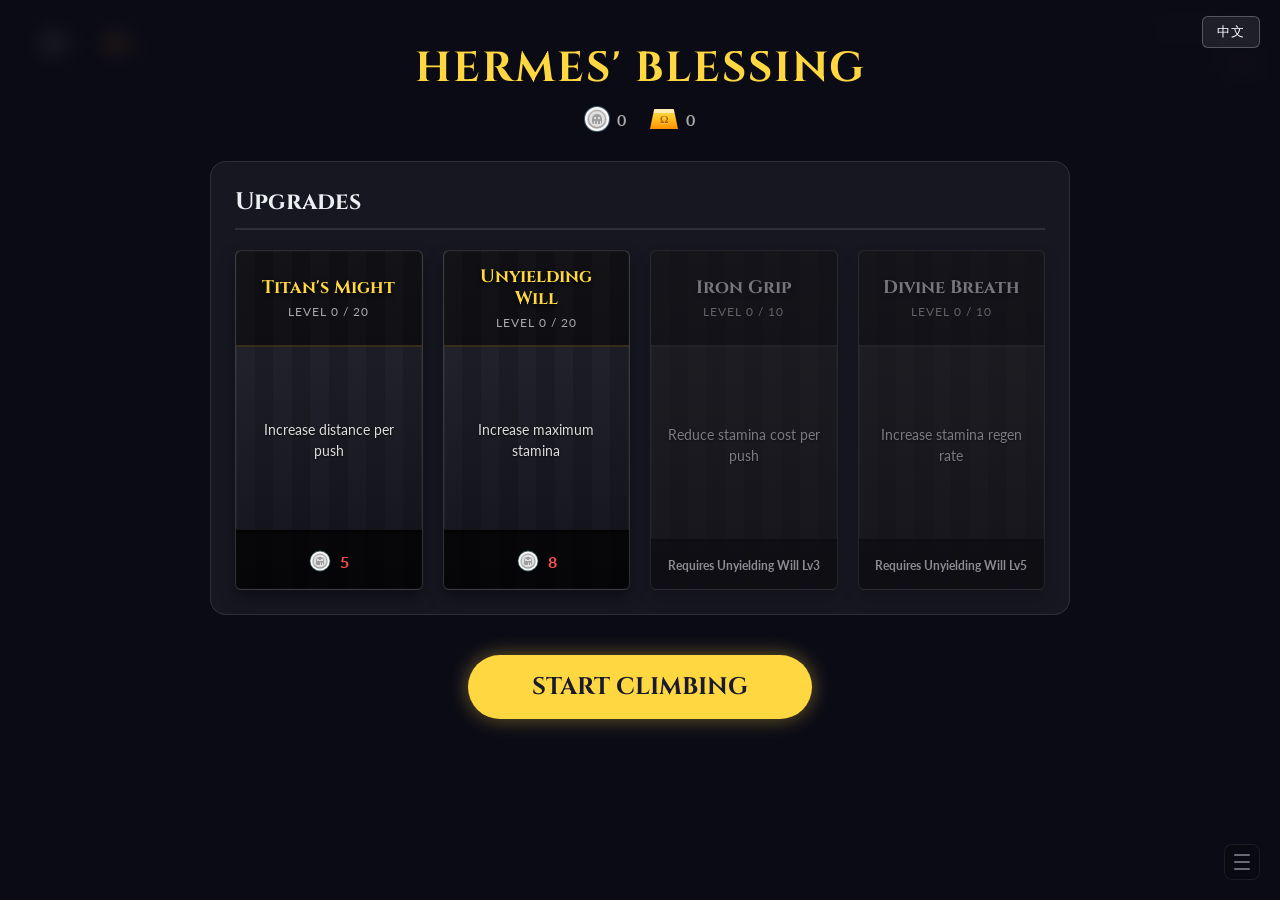
==== si-m/index.html @ e919f4cd "Add Sisyphus game (desktop + mobile builds) - Desktop version at /si - Mobile version at /si-m (touc" ====
<!DOCTYPE html>
<html lang="en">
<head>
  <meta charset="UTF-8" />
  <meta name="viewport" content="width=device-width, initial-scale=1.0, maximum-scale=1.0, user-scalable=no" />
  <title>Sisyphus: The Eternal Climb</title>
  <link rel="preconnect" href="https://fonts.googleapis.com">
  <link rel="preconnect" href="https://fonts.gstatic.com" crossorigin>
  <link href="https://fonts.googleapis.com/css2?family=Cinzel:wght@400;700&family=Lato:wght@400;700&display=swap" rel="stylesheet">
  <style>
    :root {
      --primary-gold: #FFD740;
      --primary-blue: #2962FF;
      --success-green: #00E676;
      --fail-red: #FF5252;
      --bg-dark: rgba(20, 20, 30, 0.85);
      --text-light: #ECEFF1;
      --font-title: 'Cinzel', serif;
      --font-body: 'Lato', sans-serif;
    }

    * {
      margin: 0;
      padding: 0;
      box-sizing: border-box;
    }

    html, body {
      width: 100%;
      height: 100%;
      overflow: hidden;
      background: #1a1a2e; /* Fallback */
      font-family: var(--font-body);
      user-select: none;
      color: var(--text-light);
      touch-action: none;
      -webkit-touch-callout: none;
    }

    /* Force landscape on mobile via CSS rotation when in portrait */
    @media screen and (orientation: portrait) and (max-width: 900px) {
      html {
        transform: rotate(90deg);
        transform-origin: top left;
        width: 100vh;
        height: 100vw;
        position: absolute;
        top: 0;
        left: 100vw;
        overflow: hidden;
      }
    }

    #game-container {
      position: relative;
      width: 100%;
      height: 100%;
    }

    #game-canvas {
      display: block;
      width: 100%;
      height: 100%;
    }

    /* --- HUD --- */
    #hud {
      position: absolute;
      top: 20px;
      left: 20px;
      right: 20px;
      display: flex;
      justify-content: space-between;
      align-items: flex-start;
      pointer-events: none;
      z-index: 10;
    }

    .hud-panel {
      background: rgba(0, 0, 0, 0.4);
      backdrop-filter: blur(5px);
      padding: 10px 20px;
      border-radius: 20px;
      border: 1px solid rgba(255, 255, 255, 0.1);
      display: flex;
      gap: 20px;
      align-items: center;
      box-shadow: 0 4px 6px rgba(0,0,0,0.1);
    }

    .currency-display {
      display: flex;
      align-items: center;
      gap: 8px;
      font-weight: 700;
      font-size: 16px;
    }

    .currency-icon {
      width: 24px;
      height: 24px;
      display: flex;
      align-items: center;
      justify-content: center;
    }

    /* Obol (Silver coin with skull) */
    .currency-icon.obol { 
      background: #e0e0e0;
      border-radius: 50%;
      border: 2px solid #FAFAFA;
      box-shadow: inset 0 -2px 0 rgba(0,0,0,0.2), 0 0 0 1px #455A64;
      position: relative;
    }
    .currency-icon.obol::after {
      content: '';
      position: absolute;
      width: 10px;
      height: 10px;
      /* Using a combination of borders and background to make a cute skull */
      background: #9E9E9E;
      border-radius: 5px 5px 2px 2px;
      /* Eyes */
      background-image: 
        radial-gradient(circle at 3px 4px, #e0e0e0 1.5px, transparent 1.5px),
        radial-gradient(circle at 7px 4px, #e0e0e0 1.5px, transparent 1.5px);
      box-sizing: border-box;
    }
    .currency-icon.obol::before {
      content: '';
      position: absolute;
      width: 16px;
      height: 16px;
      border-radius: 50%;
      border: 1px solid #9E9E9E;
      z-index: 1;
    }
    /* Adding teeth via another pseudo element isn't possible directly since we used both, 
       so we'll just use a linear gradient on the after element for teeth */
    .currency-icon.obol::after {
      content: '';
      position: absolute;
      width: 10px;
      height: 10px;
      background-color: #9E9E9E;
      border-radius: 5px 5px 2px 2px;
      background-image: 
        /* Eyes */
        radial-gradient(circle at 3px 4px, #e0e0e0 1.5px, transparent 1.5px),
        radial-gradient(circle at 7px 4px, #e0e0e0 1.5px, transparent 1.5px),
        /* Teeth */
        linear-gradient(to right, transparent 2px, #e0e0e0 2px, #e0e0e0 3px, transparent 3px, transparent 5px, #e0e0e0 5px, #e0e0e0 6px, transparent 6px, transparent 8px, #e0e0e0 8px, #e0e0e0 9px, transparent 9px);
      background-size: 10px 10px, 10px 10px, 10px 3px;
      background-position: 0 0, 0 0, 0 7px;
      background-repeat: no-repeat;
      box-sizing: border-box;
    }

    /* Ingot (Gold trapezoid) */
    .currency-icon.ingot { 
      width: 28px;
      height: 20px;
      background: linear-gradient(to bottom, #FFD54F 0%, #FFCA28 40%, #FF8F00 100%);
      clip-path: polygon(15% 0%, 85% 0%, 100% 100%, 0% 100%);
      position: relative;
      color: transparent;
      filter: drop-shadow(0 2px 2px rgba(0,0,0,0.5));
    }
    .currency-icon.ingot::before { 
      content: '';
      position: absolute;
      top: 0; left: 10%; right: 10%; height: 4px;
      background: rgba(255, 255, 255, 0.6);
      clip-path: polygon(10% 0%, 90% 0%, 100% 100%, 0% 100%);
    }
    .currency-icon.ingot::after {
      content: 'Ω';
      position: absolute;
      top: 50%; left: 50%; transform: translate(-50%, -40%);
      font-size: 10px; color: #B15D00; font-weight: bold;
      font-family: 'Cinzel', serif;
      text-shadow: 0 1px 0 rgba(255,255,255,0.3);
    }

    #hud-right {
      display: flex;
      flex-direction: column;
      align-items: flex-end;
      gap: 5px;
    }

    #hud-height {
      font-family: var(--font-title);
      font-size: 24px;
      color: var(--primary-gold);
      text-shadow: 0 2px 4px rgba(0,0,0,0.5);
    }

    #hud-best {
      font-size: 14px;
      color: #aaa;
    }

    /* --- Judgment Bar --- */
    #judgment-bar-container {
      position: absolute;
      display: none;
      z-index: 20;
      pointer-events: none;
      /* Centered above player handled by JS, but we style the bar itself */
    }

    #judgment-bar {
      position: relative;
      height: 24px; /* Matches config */
      background: rgba(0, 0, 0, 0.6);
      border: 2px solid #555;
      border-radius: 12px;
      overflow: hidden;
      box-shadow: 0 0 10px rgba(0,0,0,0.3);
    }

    #judgment-bar-fail-bg {
      width: 100%;
      height: 100%;
      position: absolute;
      background: var(--fail-red);
      opacity: 0.3;
    }

    #judgment-bar-success {
      position: absolute;
      top: 0;
      height: 100%;
      background: var(--success-green);
      box-shadow: 0 0 15px var(--success-green);
      z-index: 2;
    }

    #judgment-bar-crit {
      position: absolute;
      top: 0;
      height: 100%;
      background: #FFF;
      opacity: 0.8;
      z-index: 3;
      display: none;
    }

    #judgment-bar-pointer {
      position: absolute;
      top: -4px;
      width: 4px;
      height: 32px;
      background: var(--primary-gold);
      border: 1px solid #FFF;
      box-shadow: 0 0 5px var(--primary-gold);
      z-index: 10;
      transform: translateX(-50%);
    }

    /* --- Notifications --- */
    #checkpoint-notification {
      position: absolute;
      top: 30%;
      left: 50%;
      transform: translate(-50%, -50%);
      font-family: var(--font-title);
      color: var(--primary-gold);
      font-size: 48px;
      font-weight: 700;
      text-shadow: 0 4px 10px rgba(0,0,0,0.5);
      opacity: 0;
      z-index: 30;
      pointer-events: none;
      transition: opacity 0.5s, transform 0.5s;
    }
    
    #checkpoint-notification.show {
      opacity: 1;
      transform: translate(-50%, -60%);
    }

    /* --- Tutorial hint --- */
    #tutorial-hint {
      position: absolute;
      bottom: 22%;
      left: 50%;
      transform: translateX(-50%);
      font-family: var(--font-title);
      color: var(--primary-gold);
      font-size: 28px;
      font-weight: 700;
      text-align: center;
      white-space: nowrap;
      opacity: 0;
      z-index: 30;
      pointer-events: none;
      transition: opacity 0.8s;
      animation: hint-pulse 2s ease-in-out infinite;
    }
    #tutorial-hint.show {
      opacity: 1;
    }
    @keyframes hint-pulse {
      0%, 100% { text-shadow: 0 0 8px rgba(255,215,64,0.3), 0 4px 10px rgba(0,0,0,0.6); }
      50%       { text-shadow: 0 0 22px rgba(255,215,64,0.95), 0 0 40px rgba(255,215,64,0.5), 0 4px 10px rgba(0,0,0,0.6); }
    }

    /* --- Shop --- */
    #shop-overlay {
      position: absolute;
      top: 0; left: 0;
      width: 100%; height: 100%;
      background: rgba(10, 10, 20, 0.9);
      backdrop-filter: blur(10px);
      display: none;
      z-index: 50;
      overflow-y: auto;
      font-family: var(--font-body);
    }

    #shop-content {
      max-width: 900px;
      margin: 40px auto;
      padding: 0 20px;
    }

    #shop-content h1 {
      font-family: var(--font-title);
      text-align: center;
      font-size: 42px;
      color: var(--primary-gold);
      margin-bottom: 10px;
      text-transform: uppercase;
      letter-spacing: 2px;
    }

    #shop-stats {
      text-align: center;
      color: #aaa;
      margin-bottom: 30px;
      font-size: 16px;
    }

    .shop-section {
      background: rgba(255, 255, 255, 0.05);
      border-radius: 16px;
      padding: 24px;
      margin-bottom: 30px;
      border: 1px solid rgba(255, 255, 255, 0.1);
    }

    .shop-section h2 {
      font-family: var(--font-title);
      font-size: 24px;
      color: var(--text-light);
      margin-bottom: 20px;
      border-bottom: 2px solid rgba(255, 255, 255, 0.1);
      padding-bottom: 10px;
    }

    .upgrade-grid {
      display: grid;
      grid-template-columns: repeat(4, 1fr);
      gap: 20px;
    }

    .artifact-grid {
      display: flex;
      justify-content: space-around;
      gap: 20px;
      padding: 60px 20px 30px;
      position: relative;
      background: linear-gradient(to bottom, rgba(10,10,15,0) 0%, rgba(20,20,30,0.8) 100%);
      border-radius: 16px;
      border-bottom: 1px solid rgba(255,255,255,0.05);
      margin-top: 10px;
    }

    .artifact-pedestal {
      flex: 1;
      display: flex;
      flex-direction: column;
      align-items: center;
      position: relative;
      cursor: pointer;
      z-index: 1;
    }

    .artifact-icon-container {
      height: 110px;
      width: 100px;
      position: relative;
      display: flex;
      justify-content: center;
      align-items: center;
      margin-bottom: 15px;
      transition: all 0.3s ease;
      z-index: 2;
    }

    /* The physical stone pedestal base */
    .artifact-icon-container::before {
      content: '';
      position: absolute;
      bottom: 0;
      left: 50%;
      transform: translateX(-50%);
      width: 70px;
      height: 24px;
      background: radial-gradient(ellipse at top, #3a3a4a, #1a1a25);
      border: 1px solid rgba(255,255,255,0.1);
      border-radius: 50%;
      box-shadow: 0 15px 25px rgba(0,0,0,0.9);
      z-index: -2;
      transition: all 0.3s ease;
    }

    /* The mystical light beam */
    .artifact-icon-container::after {
      content: '';
      position: absolute;
      bottom: 12px;
      left: 50%;
      transform: translateX(-50%);
      width: 50px;
      height: 80px;
      background: linear-gradient(to top, rgba(255,255,255,0.05), transparent);
      border-radius: 50% 50% 0 0;
      z-index: -1;
      opacity: 0;
      transition: all 0.5s ease;
      pointer-events: none;
    }

    .artifact-pedestal:hover:not(.unavailable) .artifact-icon-container {
      transform: scale(1.1);
    }

    /* Tooltip */
    .artifact-tooltip {
      position: absolute;
      bottom: 100%;
      left: 50%;
      transform: translateX(-50%) translateY(10px);
      width: 220px;
      background: rgba(15, 15, 25, 0.95);
      border: 1px solid var(--primary-gold);
      padding: 16px;
      border-radius: 8px;
      opacity: 0;
      pointer-events: none;
      transition: all 0.2s ease;
      text-align: center;
      z-index: 10;
      box-shadow: 0 10px 20px rgba(0,0,0,0.8);
    }

    .artifact-pedestal:hover .artifact-tooltip {
      opacity: 1;
      transform: translateX(-50%) translateY(-10px);
    }

    .artifact-name {
      font-family: var(--font-title);
      font-weight: 700;
      font-size: 16px;
      margin-bottom: 8px;
      color: var(--primary-gold);
      text-shadow: 0 2px 4px rgba(0,0,0,0.8);
      text-align: center;
    }

    .artifact-desc {
      font-size: 13px;
      color: #ccc;
      margin-bottom: 12px;
      line-height: 1.4;
    }

    .artifact-cost {
      font-weight: 700;
      color: var(--primary-gold);
      font-size: 13px;
      display: flex;
      align-items: center;
      justify-content: center;
      gap: 6px;
      text-transform: uppercase;
      letter-spacing: 1px;
      white-space: nowrap;
    }

    /* --- Artifact CSS Icons --- */
    .art-icon {
      position: relative;
      transition: all 0.3s ease;
      z-index: 10;
      margin-bottom: 20px; /* Lift off the pedestal */
    }

    /* Ares' Fury: Red Sword/Crystal */
    .art-ares {
      width: 24px; height: 60px;
      background: linear-gradient(to right, #b71c1c 50%, #d32f2f 50%);
      clip-path: polygon(50% 0%, 100% 25%, 50% 100%, 0% 25%);
    }

    /* Heracles' Armlet: Golden Bracer/Gauntlet */
    .art-heracles {
      width: 32px; height: 50px;
      background: linear-gradient(to right, #FF8F00 0%, #FFD54F 30%, #FFCA28 70%, #FF8F00 100%);
      border-radius: 6px 6px 12px 12px;
      box-shadow: inset 0 -4px 10px rgba(0,0,0,0.6);
    }
    .art-heracles::before {
      content: ''; position: absolute;
      top: 12px; left: -2px; right: -2px; height: 3px;
      background: #FFF8E1; border-radius: 2px;
      box-shadow: 0 20px 0 0 #FFF8E1; /* Second band */
    }

    /* Hephaestus' Wedge: Iron Anvil */
    .art-hephaestus {
      width: 44px; height: 36px;
      background: linear-gradient(to right, #37474F 50%, #455A64 50%);
      clip-path: polygon(0% 0%, 100% 0%, 75% 100%, 25% 100%);
    }
    .art-hephaestus::before {
      content: ''; position: absolute;
      top: 0; left: 0; right: 0; height: 8px;
      background: #90A4AE;
    }

    /* Wheel of Fate: Mystic Astrolabe */
    .art-wheel {
      width: 48px; height: 48px;
      border-radius: 50%;
      background: 
        linear-gradient(0deg, transparent 46%, rgba(179,157,219,0.8) 46%, rgba(179,157,219,0.8) 54%, transparent 54%),
        linear-gradient(90deg, transparent 46%, rgba(179,157,219,0.8) 46%, rgba(179,157,219,0.8) 54%, transparent 54%),
        conic-gradient(from 0deg, #4527A0, #211261, #4527A0, #211261, #4527A0);
      display: flex; justify-content: center; align-items: center;
      border: 3px solid #311B92;
      box-shadow: inset 0 0 10px #000;
    }
    .art-wheel::after {
      content: ''; width: 12px; height: 12px;
      background: #D1C4E9; border-radius: 50%;
      box-shadow: 0 0 8px #FFF;
    }

    /* Artifact States */
    .artifact-pedestal.unavailable .art-icon {
      filter: grayscale(1) brightness(0.3);
    }
    
    .artifact-pedestal.crafted .artifact-icon-container::after {
      opacity: 0.5; /* Faint light beam when crafted */
    }
    .artifact-pedestal.crafted .art-icon {
      filter: drop-shadow(0 0 5px rgba(255,255,255,0.2));
    }
    
    .artifact-pedestal.equipped .art-icon {
      animation: float 3s ease-in-out infinite;
    }
    
    /* Specific Glows and Beams for Equipped State */
    .artifact-pedestal.equipped:nth-child(1) .art-icon { filter: drop-shadow(0 0 15px #ff5252) brightness(1.2); }
    .artifact-pedestal.equipped:nth-child(1) .artifact-icon-container::after {
      opacity: 1; height: 130px; filter: blur(3px);
      background: linear-gradient(to top, rgba(255, 82, 82, 0.3), transparent);
    }
    
    .artifact-pedestal.equipped:nth-child(2) .art-icon { filter: drop-shadow(0 0 15px #FFD740) brightness(1.2); }
    .artifact-pedestal.equipped:nth-child(2) .artifact-icon-container::after {
      opacity: 1; height: 130px; filter: blur(3px);
      background: linear-gradient(to top, rgba(255, 215, 64, 0.3), transparent);
    }
    
    .artifact-pedestal.equipped:nth-child(3) .art-icon { filter: drop-shadow(0 0 15px #00E5FF) brightness(1.2); }
    .artifact-pedestal.equipped:nth-child(3) .artifact-icon-container::after {
      opacity: 1; height: 130px; filter: blur(3px);
      background: linear-gradient(to top, rgba(0, 229, 255, 0.2), transparent);
    }
    
    .artifact-pedestal.equipped:nth-child(4) .art-icon { filter: drop-shadow(0 0 15px #B39DDB) brightness(1.2); }
    .artifact-pedestal.equipped:nth-child(4) .artifact-icon-container::after {
      opacity: 1; height: 130px; filter: blur(3px);
      background: linear-gradient(to top, rgba(179, 157, 219, 0.3), transparent);
    }

    @keyframes float {
      0%, 100% { transform: translateY(0); }
      50% { transform: translateY(-12px); }
    }

    .upgrade-card {
      background: linear-gradient(to bottom, rgba(40, 40, 50, 0.95), rgba(20, 20, 30, 0.95));
      border: 1px solid rgba(255, 255, 255, 0.1);
      border-radius: 6px;
      cursor: pointer;
      transition: all 0.3s ease;
      position: relative;
      overflow: hidden;
      display: flex;
      flex-direction: column;
      min-height: 340px;
      box-shadow: 0 8px 16px rgba(0,0,0,0.4), inset 0 0 0 1px rgba(255,255,255,0.05);
    }

    /* Pillar fluting texture */
    .upgrade-card::before {
      content: '';
      position: absolute;
      top: 0; left: 0; right: 0; bottom: 0;
      background: repeating-linear-gradient(
        90deg,
        transparent,
        transparent 10%,
        rgba(0, 0, 0, 0.15) 10%,
        rgba(0, 0, 0, 0.15) 20%
      );
      pointer-events: none;
      z-index: 0;
    }

    /* Pillar parts */
    .pillar-top {
      padding: 15px;
      height: 96px; /* Fixed height to align all pillars */
      box-sizing: border-box;
      background: rgba(0, 0, 0, 0.5);
      border-bottom: 2px solid rgba(255, 215, 64, 0.15);
      text-align: center;
      z-index: 1;
      position: relative;
      display: flex;
      flex-direction: column;
      justify-content: center;
      align-items: center;
    }

    .pillar-mid {
      padding: 24px 16px;
      flex-grow: 1;
      text-align: center;
      z-index: 1;
      position: relative;
      display: flex;
      flex-direction: column;
      align-items: center;
      justify-content: center;
    }

    .pillar-bottom {
      padding: 16px;
      background: rgba(0, 0, 0, 0.7);
      text-align: center;
      z-index: 1;
      position: relative;
    }

    .upgrade-card:hover:not(.locked):not(.maxed) {
      transform: translateY(-8px);
      border-color: var(--primary-gold);
      box-shadow: 0 15px 30px rgba(255, 215, 64, 0.15), inset 0 0 0 1px rgba(255, 215, 64, 0.5);
    }

    .upgrade-card.locked {
      opacity: 0.5;
      filter: grayscale(1);
      cursor: not-allowed;
    }

    .upgrade-card.maxed {
      border-color: rgba(0, 230, 118, 0.3);
      cursor: default;
    }

    .upgrade-name {
      font-family: var(--font-title);
      font-weight: 700;
      font-size: 18px;
      margin-bottom: 6px;
      color: var(--primary-gold);
      text-shadow: 0 2px 4px rgba(0,0,0,0.8);
      line-height: 1.2;
    }

    .upgrade-level {
      font-size: 12px;
      color: #aaa;
      letter-spacing: 1px;
      text-transform: uppercase;
    }

    .upgrade-desc {
      font-size: 14px;
      color: #ddd;
      line-height: 1.5;
      text-shadow: 0 1px 2px rgba(0,0,0,0.8);
    }

    .upgrade-progress-bg {
      position: absolute;
      bottom: 0;
      left: 0;
      width: 100%;
      height: 4px;
      background: rgba(0,0,0,0.6);
      box-shadow: inset 0 2px 4px rgba(0,0,0,0.8);
      overflow: hidden;
      border-top: 1px solid rgba(255,255,255,0.05);
    }

    .upgrade-progress-fill {
      height: 100%;
      background: var(--primary-gold);
      box-shadow: 0 0 8px var(--primary-gold), 0 0 4px #fff;
      transition: width 0.3s ease;
    }

    .upgrade-cost {
      font-weight: 700;
      color: #fff;
      font-size: 16px;
      display: flex;
      align-items: center;
      justify-content: center;
      gap: 8px;
    }

    /* --- Mountain Journey --- */
    .mountain-track {
      display: flex;
      justify-content: space-around;
      align-items: flex-start;
      position: relative;
      padding: 0 20px 20px;
      margin-top: 20px;
    }

    /* The glowing ground line */
    .mountain-track::after {
      content: '';
      position: absolute;
      top: 180px;
      left: 5%;
      right: 5%;
      height: 3px;
      background: linear-gradient(90deg, transparent, rgba(255,215,64,0.2), rgba(255,215,64,0.6), rgba(255,215,64,0.2), transparent);
      z-index: 0;
      border-radius: 2px;
    }

    .mountain-node {
      position: relative;
      display: flex;
      flex-direction: column;
      align-items: center;
      z-index: 1;
      cursor: pointer;
      width: 140px;
      transition: transform 0.3s cubic-bezier(0.175, 0.885, 0.32, 1.275);
    }

    .mountain-visuals {
      position: relative;
      height: 180px;
      width: 100%;
      display: flex;
      flex-direction: column;
      justify-content: flex-end;
      align-items: center;
    }

    .mountain-node:hover:not(.locked) {
      transform: translateY(-8px);
    }

    /* The Mountain Shape */
    .mountain-peak {
      background: linear-gradient(to bottom, #ECEFF1 0%, #CFD8DC 25%, #546E7A 25.1%, #263238 100%);
      clip-path: polygon(50% 0%, 100% 100%, 0% 100%);
      transition: all 0.4s ease;
      transform-origin: bottom center;
      position: relative;
      z-index: 2;
    }

    /* Locked Mountain */
    .mountain-node.locked .mountain-peak {
      background: linear-gradient(to bottom, #555 0%, #444 25%, #222 25.1%, #111 100%);
      opacity: 0.6;
    }

    /* Selected Mountain */
    .mountain-node.selected .mountain-peak {
      background: linear-gradient(to bottom, #FFF 0%, #FFF8E1 25%, #FFCA28 25.1%, #FF8F00 100%);
    }

    /* Glow Behind Selected Mountain */
    .mountain-glow {
      position: absolute;
      bottom: 0;
      left: 50%;
      transform: translateX(-50%);
      background: var(--primary-gold);
      filter: blur(15px);
      opacity: 0;
      transition: opacity 0.4s ease;
      z-index: 1;
      clip-path: polygon(50% 0%, 100% 100%, 0% 100%);
    }
    .mountain-node.selected .mountain-glow {
      opacity: 0.7;
    }

    /* Progressive Sizes */
    .mountain-node:nth-child(1) .mountain-peak, .mountain-node:nth-child(1) .mountain-glow { width: 60px; height: 50px; }
    .mountain-node:nth-child(2) .mountain-peak, .mountain-node:nth-child(2) .mountain-glow { width: 85px; height: 80px; }
    .mountain-node:nth-child(3) .mountain-peak, .mountain-node:nth-child(3) .mountain-glow { width: 110px; height: 115px; }
    .mountain-node:nth-child(4) .mountain-peak, .mountain-node:nth-child(4) .mountain-glow { width: 140px; height: 155px; }

    .mountain-info {
      margin-top: 20px;
      text-align: center;
      z-index: 2;
    }

    .mountain-name {
      font-family: var(--font-title);
      font-size: 14px;
      color: #fff;
      margin-bottom: 6px;
      font-weight: 700;
      white-space: nowrap;
      transition: color 0.3s;
    }

    .mountain-node.selected .mountain-name {
      color: var(--primary-gold);
      text-shadow: 0 0 10px rgba(255,215,64,0.6);
      font-size: 15px;
    }

    .mountain-stats {
      font-size: 12px;
      color: rgba(255,255,255,0.5);
      line-height: 1.5;
      background: rgba(0,0,0,0.4);
      padding: 4px 8px;
      border-radius: 6px;
      border: 1px solid rgba(255,255,255,0.05);
    }

    .mountain-marker {
      color: var(--primary-gold);
      font-size: 24px;
      animation: bounce 1.5s cubic-bezier(0.28, 0.84, 0.42, 1) infinite;
      text-shadow: 0 2px 4px rgba(0,0,0,0.8);
      z-index: 10;
      margin-bottom: 8px;
    }

    @keyframes bounce {
      0%, 100% { transform: translateY(0); }
      50% { transform: translateY(-10px); }
    }

    #shop-depart-btn {
      display: block;
      margin: 40px auto;
      padding: 16px 64px;
      font-family: var(--font-title);
      font-size: 24px;
      font-weight: 700;
      color: #1a1a2e;
      background: var(--primary-gold);
      border: none;
      border-radius: 50px;
      cursor: pointer;
      transition: transform 0.2s, box-shadow 0.2s;
      box-shadow: 0 0 20px rgba(255, 215, 64, 0.4);
    }

    #shop-depart-btn:hover {
      transform: scale(1.05);
      box-shadow: 0 0 30px rgba(255, 215, 64, 0.6);
    }

    /* --- Log Button --- */
    #log-btn {
      position: absolute;
      bottom: 20px;
      right: 20px;
      z-index: 60;
      width: 36px;
      height: 36px;
      background: rgba(0, 0, 0, 0.35);
      border: 1px solid rgba(255, 255, 255, 0.15);
      border-radius: 8px;
      cursor: pointer;
      display: flex;
      flex-direction: column;
      align-items: center;
      justify-content: center;
      gap: 5px;
      padding: 0;
      opacity: 0.5;
      transition: opacity 0.2s;
    }
    #log-btn:hover { opacity: 1; }
    #log-btn span {
      display: block;
      width: 16px;
      height: 2px;
      background: #ccc;
      border-radius: 1px;
    }

    /* --- Log Overlay --- */
    #log-overlay {
      position: absolute;
      top: 0; left: 0;
      width: 100%; height: 100%;
      background: rgba(0, 0, 0, 0.6);
      z-index: 70;
      display: none;
      align-items: center;
      justify-content: center;
    }

    #log-panel {
      background: rgba(15, 15, 25, 0.97);
      border: 1px solid rgba(255, 255, 255, 0.12);
      border-radius: 16px;
      padding: 28px 32px;
      width: min(860px, 92vw);
      max-height: 80vh;
      overflow-y: auto;
      font-family: var(--font-body);
      color: var(--text-light);
    }

    #log-header {
      display: flex;
      justify-content: space-between;
      align-items: center;
      margin-bottom: 20px;
    }

    #log-title {
      font-family: var(--font-title);
      font-size: 22px;
      color: var(--primary-gold);
      letter-spacing: 1px;
    }

    #log-close-btn {
      background: none;
      border: none;
      color: #888;
      font-size: 20px;
      cursor: pointer;
      line-height: 1;
      padding: 4px 8px;
    }
    #log-close-btn:hover { color: #fff; }

    #log-summary {
      display: flex;
      gap: 16px;
      flex-wrap: wrap;
      margin-bottom: 24px;
    }

    .log-stat {
      background: rgba(255, 255, 255, 0.05);
      border: 1px solid rgba(255, 255, 255, 0.08);
      border-radius: 10px;
      padding: 10px 18px;
      display: flex;
      flex-direction: column;
      gap: 4px;
      min-width: 110px;
    }

    .log-stat-label {
      font-size: 11px;
      color: #888;
      text-transform: uppercase;
      letter-spacing: 0.5px;
    }

    .log-stat-value {
      font-size: 20px;
      font-weight: 700;
      color: var(--primary-gold);
    }

    #log-empty {
      color: #666;
      text-align: center;
      padding: 24px 0;
    }

    #log-table-wrap {
      overflow-x: auto;
    }

    #log-table {
      width: 100%;
      border-collapse: collapse;
      font-size: 14px;
    }

    #log-table th {
      text-align: left;
      padding: 8px 12px;
      color: #888;
      border-bottom: 1px solid rgba(255,255,255,0.08);
      font-weight: 600;
      font-size: 12px;
      text-transform: uppercase;
      letter-spacing: 0.5px;
    }

    #log-table td {
      padding: 8px 12px;
      border-bottom: 1px solid rgba(255,255,255,0.04);
      color: #ddd;
    }

    #log-table tbody tr:hover td {
      background: rgba(255,255,255,0.03);
    }

    #log-table tbody tr:first-child td {
      color: #fff;
      font-weight: 600;
    }
  </style>
  <script type="module" crossorigin src="/si-m/assets/index-DMyBDLM5.js"></script>
</head>
<body>
  <div id="game-container">
    <canvas id="game-canvas"></canvas>

    <!-- HUD -->
    <div id="hud">
      <div class="hud-panel" id="hud-left">
        <div class="currency-display"><div class="currency-icon obol"></div> <span id="hud-obol">0</span></div>
        <div class="currency-display"><div class="currency-icon ingot"></div> <span id="hud-ingot">0</span></div>
      </div>
      <div id="hud-right">
        <div id="hud-mountain-name" style="font-family: 'Cinzel', serif; font-size: 13px; color: rgba(255,215,64,0.8); text-align: right; margin-bottom: 4px;">Tartarus Hills</div>
        <span id="hud-height">0m</span>
      </div>
    </div>

    <!-- Judgment bar -->
    <div id="judgment-bar-container">
      <div id="judgment-bar">
        <div id="judgment-bar-fail-bg"></div>
        <div id="judgment-bar-success"></div>
        <div id="judgment-bar-crit"></div>
        <div id="judgment-bar-crit2"></div>
        <div id="judgment-bar-pointer"></div>
      </div>
    </div>

    <!-- Wedge info -->
    <div id="wedge-info"></div>

    <!-- Checkpoint notification -->
    <div id="checkpoint-notification"></div>

    <!-- Tutorial hint (first run only) -->
    <div id="tutorial-hint"></div>


    <!-- Log button (hamburger) -->
    <button id="log-btn" title="Run Log">
      <span></span><span></span><span></span>
    </button>

    <!-- Log overlay -->
    <div id="log-overlay">
      <div id="log-panel"></div>
    </div>

    <!-- Shop overlay -->
    <div id="shop-overlay">
      <div id="shop-content">
        <h1 id="shop-title">Hermes' Blessing</h1>
        <div id="shop-stats"></div>

        <div class="shop-section">
          <h2 id="shop-upgrades-title">Upgrades</h2>
          <div id="shop-upgrades" class="upgrade-grid"></div>
        </div>

        <div class="shop-section" id="shop-artifact-section" style="display:none">
          <h2 id="shop-artifacts-title">Artifact Forge</h2>
          <div id="shop-artifacts" class="artifact-grid"></div>
        </div>

        <button id="shop-depart-btn">CLIMB AGAIN</button>
      </div>
    </div>
  </div>
</body>
</html>
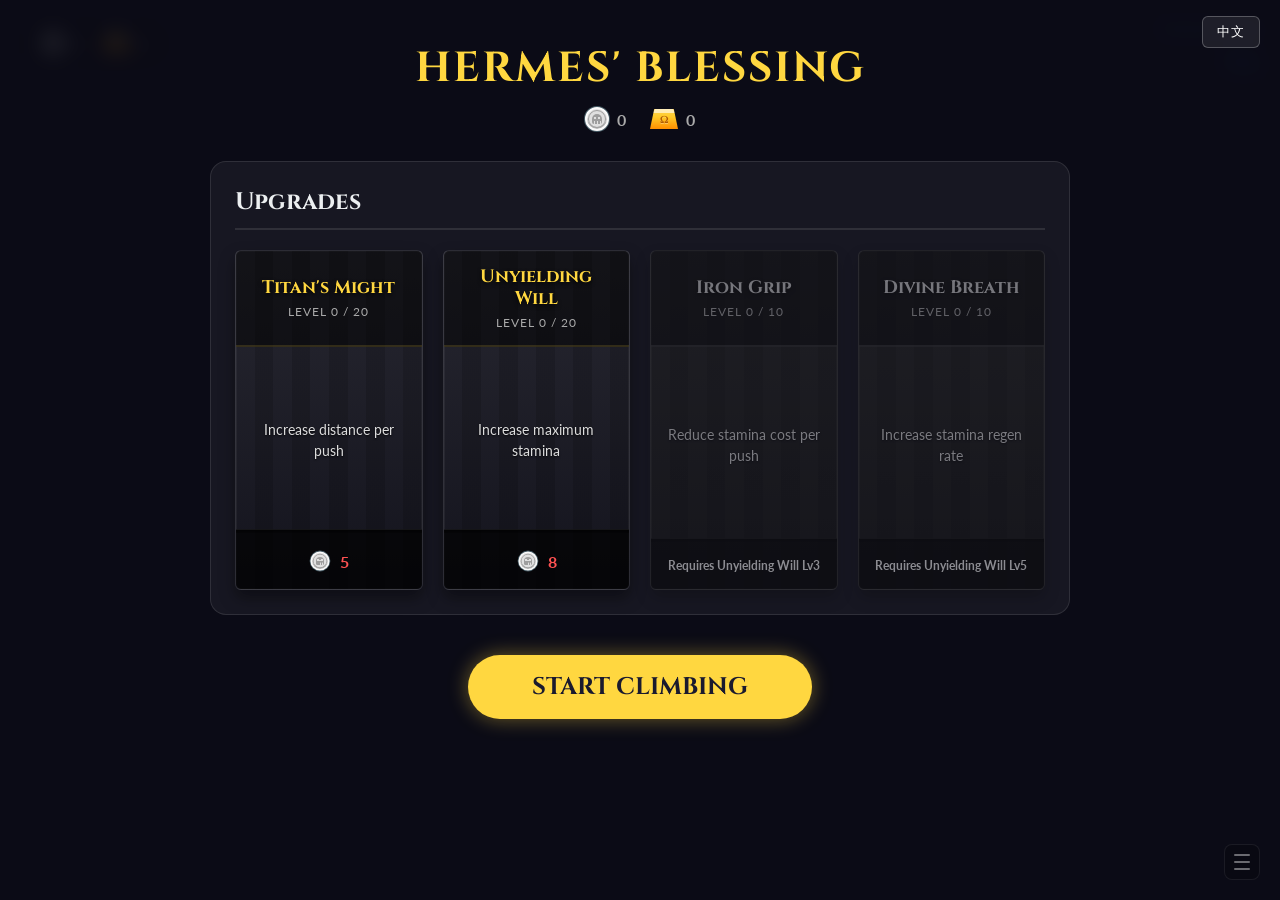
==== commit a14473e8: "Fix mobile touch input, HUD colors, and shop scroll reset - Both screen sides work for push without " ====
--- a/si-m/index.html
+++ b/si-m/index.html
@@ -196,6 +196,25 @@
       text-shadow: 0 2px 4px rgba(0,0,0,0.5);
     }
 
+    /* Mobile overrides */
+    html.mobile #hud-height,
+    html.mobile #hud-mountain-name {
+      color: var(--primary-blue) !important;
+    }
+    html.mobile #tutorial-hint {
+      color: var(--primary-blue);
+    }
+    html.mobile #tutorial-hint.show {
+      color: var(--primary-blue);
+    }
+    @keyframes hint-pulse-mobile {
+      0%, 100% { text-shadow: 0 0 8px rgba(41,98,255,0.3), 0 4px 10px rgba(0,0,0,0.6); }
+      50%       { text-shadow: 0 0 22px rgba(41,98,255,0.95), 0 0 40px rgba(41,98,255,0.5), 0 4px 10px rgba(0,0,0,0.6); }
+    }
+    html.mobile #tutorial-hint {
+      animation: hint-pulse-mobile 2s ease-in-out infinite;
+    }
+
     #hud-best {
       font-size: 14px;
       color: #aaa;
@@ -1044,7 +1063,7 @@
       font-weight: 600;
     }
   </style>
-  <script type="module" crossorigin src="/si-m/assets/index-DMyBDLM5.js"></script>
+  <script type="module" crossorigin src="/si-m/assets/index-DXut5p6g.js"></script>
 </head>
 <body>
   <div id="game-container">
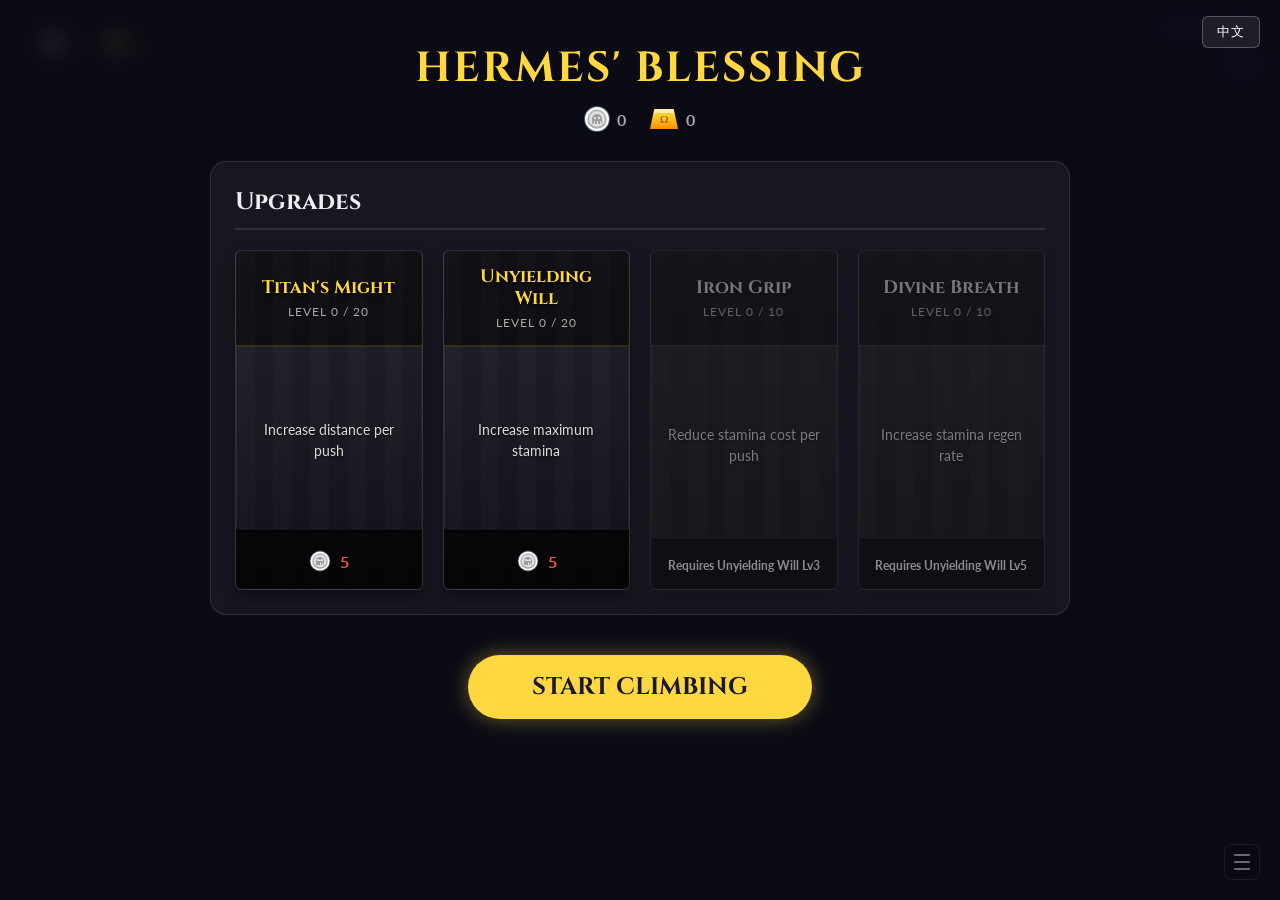
==== commit a399a52b: "Update Sisyphus builds (rebalanced upgrade curves) Co-Authored-By: Claude Opus 4.6 <noreply@anthropi" ====
--- a/si-m/index.html
+++ b/si-m/index.html
@@ -1063,7 +1063,7 @@
       font-weight: 600;
     }
   </style>
-  <script type="module" crossorigin src="/si-m/assets/index-DXut5p6g.js"></script>
+  <script type="module" crossorigin src="/si-m/assets/index-DcDyoTiP.js"></script>
 </head>
 <body>
   <div id="game-container">
